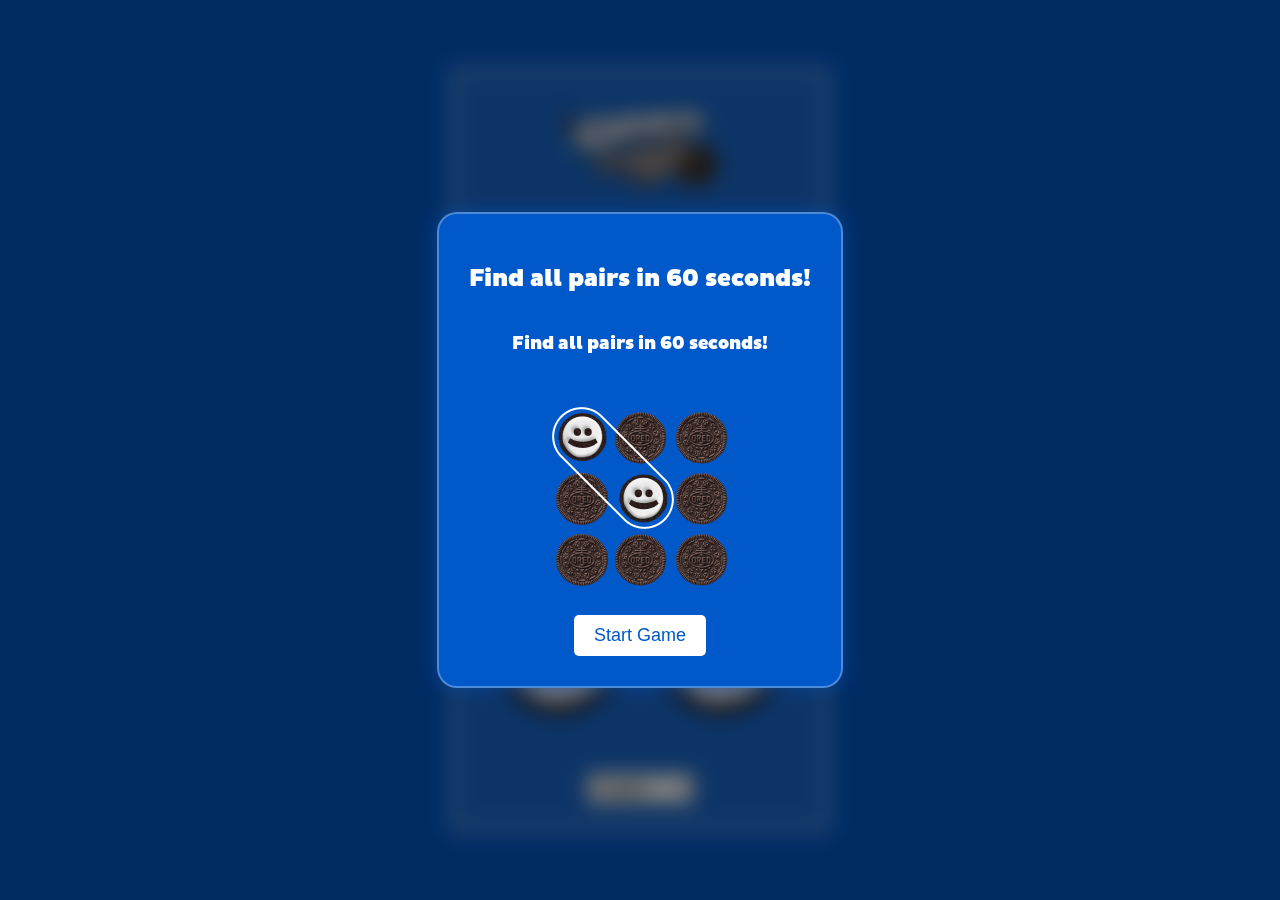
==== full.html @ 978d668b "4" ====
<!DOCTYPE html>
<html lang="en">
<head>
    <meta charset="UTF-8">
    <meta name="viewport" content="width=device-width, initial-scale=1.0">
    <title>Найди пару</title>
    <style>
        @font-face {
            font-family: 'PlutoOreo-Black';
            src: url('assets/PlutoOreo-Black.otf') format('opentype');
        }

        body {
            font-family: 'PlutoOreo-Black', Arial, sans-serif;
            display: flex;
            justify-content: center;
            align-items: center;
            height: 100vh;
            margin: 0;
            background-color: #0058C9;
        }

        .game-container {
            display: flex;
            flex-direction: column;
            align-items: center;
            background-color: rgba(255, 255, 255, 0.1);
            border-radius: 10px;
            padding: 20px;
            animation: pulseShadow 3s ease-in-out infinite;
            border: 10px solid rgba(255, 255, 255, 0.2);
            backdrop-filter: blur(5px);
        }

        .logo {
            max-width: 200px;
            margin-bottom: 20px;
        }

        @keyframes pulseShadow {
            0%, 100% {
                box-shadow: 0 0 20px rgba(0, 0, 0, 0.3);
            }
            50% {
                box-shadow: 0 0 40px rgba(0, 0, 0, 0.5);
            }
        }

        h1 {
            color: white;
            margin-bottom: 20px;
        }

        .game-board {
            display: grid;
            grid-template-columns: repeat(4, 1fr);
            gap: 10px;
            max-width: 400px;
            width: 100%;
            margin-bottom: 20px;
        }

        .game-controls {
            display: flex;
            justify-content: space-around;
            width: 100%;
            margin-bottom: 20px;
        }

        .control-item {
            display: flex;
            flex-direction: column;
            align-items: center;
            justify-content: center;
            position: relative;
            width: 18vh;
            height: 18vh;
        }

        .control-text {
            position: absolute;
            top: 50%;
            left: 50%;
            transform: translate(-50%, -50%);
            color: #2c211f;
            font-weight: bold;
            z-index: 1;
            text-align: center;
            width: 100%;
            font-size: 2.5vh;
            text-transform: uppercase;
            text-shadow: 0px 1px 1px rgba(255,255,255,0.5);
            line-height: 1.2;
        }

        .cookie-image {
            width: 100%;
            height: 100%;
            object-fit: cover;
        }

        .game-board {
            display: grid;
            grid-template-columns: repeat(4, 1fr);
            gap: 10px;
            max-width: 400px;
            width: 100%;
        }

        .card {
            aspect-ratio: 1 / 1;
            background-color: transparent;
            border-radius: 5px;
            display: flex;
            justify-content: center;
            align-items: center;
            cursor: pointer;
            transition: transform 0.3s;
            background-size: cover;
            background-position: center;
            transform: scaleX(-1);
        }

        .card.flipped {
            transform: rotateY(180deg) scaleX(-1);
        }

        .card.matched {
            opacity: 0.7;
        }

        .language-selector {
            margin-top: 20px;
        }

        .language-selector select {
            padding: 5px;
            font-size: 16px;
        }

        .popup-overlay {
            position: fixed;
            top: 0;
            left: 0;
            width: 100%;
            height: 100%;
            background-color: rgba(0, 0, 0, 0.5);
            display: flex;
            justify-content: center;
            align-items: center;
            backdrop-filter: blur(10px);
            z-index: 1000;
        }

        .popup {
            background-color: #0058C9;
            border-radius: 20px;
            padding: 30px;
            max-width: 80%;
            text-align: center;
            box-shadow: 0 0 20px rgba(0, 88, 201, 0.5);
            border: 2px solid rgba(255, 255, 255, 0.3);
            backdrop-filter: blur(5px);
            color: white;
            display: flex;
            flex-direction: column;
            align-items: center;
        }

        .popup h2 {
            font-size: 24px;
            margin-bottom: 20px;
        }

        .popup p {
            font-size: 18px;
            margin-bottom: 20px;
        }

        .score-display {
            position: relative;
            width: 180px;
            height: 180px;
            margin: 0 auto;
        }

        .score-display img {
            width: 100%;
            height: 100%;
            object-fit: contain;
        }

        .score-display .score {
            position: absolute;
            top: 50%;
            left: 50%;
            transform: translate(-50%, -50%);
            font-size: 24px;
            font-weight: bold;
            color: #2c211f;
            text-transform: uppercase;
            text-shadow: 0px 1px 1px rgba(255,255,255,0.5);
            text-align: center;
            line-height: 1.2;
        }

        .start-button, .play-again-button {
            background-color: white;
            color: #0058C9;
            border: none;
            padding: 10px 20px;
            font-size: 18px;
            border-radius: 5px;
            cursor: pointer;
            transition: background-color 0.3s;
        }

        .start-button:hover, .play-again-button:hover {
            background-color: #e0e0e0;
        }

        .tutorial-image {
            max-width: 100%;
            max-height: 300px;
            object-fit: contain;
            margin: 20px 0;
        }

        @media (max-width: 480px) {
            .game-board {
                max-width: 300px;
            }
            .card {
                font-size: 18px;
            }
            .control-item {
                width: 15vh;
                height: 15vh;
            }
            .control-text {
                font-size: 2vh;
            }
        }
    </style>
</head>
<body>
    <div id="start-popup" class="popup-overlay">
        <div class="popup">
            <h2 id="start-title">Инструкция</h2>
            <p id="start-instruction">Найди все пары карточек за 60 секунд!</p>
            <img src="assets/tut.png" alt="Tutorial" class="tutorial-image">
            <button id="start-button" class="start-button">Начать игру</button>
        </div>
    </div>

    <div id="win-popup" class="popup-overlay" style="display: none;">
        <div class="popup">
            <h2 id="win-title">Победа!</h2>
            <p id="win-text">Вы нашли все пары!</p>
            <div class="score-display">
                <img src="assets/cookie_back.png" alt="Score Background">
                <div id="win-score" class="score">0</div>
            </div>
            <button id="play-again-button-win" class="play-again-button">Играть снова</button>
        </div>
    </div>

    <div id="end-popup" class="popup-overlay" style="display: none;">
        <div class="popup">
            <h2 id="end-title">Игра окончена</h2>
            <p id="end-text">Время вышло!</p>
            <div class="score-display">
                <img src="assets/cookie_back.png" alt="Score Background">
                <div id="final-score" class="score">0</div>
            </div>
            <button id="play-again-button" class="play-again-button">Играть снова</button>
        </div>
    </div>

    <div class="game-container">
        <img src="assets/logo.png" alt="Game Logo" class="logo">
        <div id="gameBoard" class="game-board"></div>
        <div class="game-controls">
            <div class="control-item">
                <span class="control-text" id="timer">ВРЕМЯ:<br>60</span>
                <img src="assets/cookie_back.png" alt="Cookie" class="cookie-image">
            </div>
            <div class="control-item">
                <span class="control-text" id="score">ОЧКИ:<br>0</span>
                <img src="assets/cookie_back.png" alt="Cookie" class="cookie-image">
            </div>
        </div>
        <div class="language-selector">
            <select id="language-select">
                <option value="en">English</option>
                <option value="ru">Русский</option>
                <option value="kk">Қазақша</option>
                <option value="uz">O'zbek</option>
                <option value="ka">ქართული</option>
            </select>
        </div>
    </div>
    <script>
        const gameBoard = document.getElementById('gameBoard');
        const timerDisplay = document.getElementById('timer');
        const scoreDisplay = document.getElementById('score');
        const languageSelect = document.getElementById('language-select');
        const cardTypes = ['card_1', 'card_2', 'card_3', 'card_4', 'card_5', 'card_6', 'card_7', 'card_8'];
        let cards = [];
        let flippedCards = [];
        let matchedPairs = 0;
        let score = 0;
        let timeLeft = 60;
        let timerInterval;
        let currentLanguage = 'ru';

        const translations = {
            en: {
                title: "Find a Pair",
                instruction: "Find all pairs in 60 seconds!",
                startGame: "Start Game",
                victory: "Victory!",
                allPairsFound: "You found all pairs!",
                gameOver: "Game Over",
                timeUp: "Time's up!",
                playAgain: "Play Again",
                time: "TIME",
                score: "SCORE"
            },
            ru: {
                title: "Найди пару",
                instruction: "Найди все пары за 60 секунд!",
                startGame: "Начать игру",
                victory: "Победа!",
                allPairsFound: "Вы нашли все пары!",
                gameOver: "Игра окончена",
                timeUp: "Время вышло!",
                playAgain: "Играть снова",
                time: "ВРЕМЯ",
                score: "ОЧКИ"
            },
            kk: {
                title: "Жұпты табыңыз",
                instruction: "Барлық жұптарды 60 секунд ішінде табыңыз!",
                startGame: "Ойынды бастау",
                victory: "Жеңіс!",
                allPairsFound: "Сіз барлық жұптарды таптыңыз!",
                gameOver: "Ойын аяқталды",
                timeUp: "Уақыт бітті!",
                playAgain: "Қайта ойнау",
                time: "УАҚЫТ",
                score: "ҰПАЙ"
            },
            uz: {
                title: "Juftni toping",
                instruction: "Barcha juftlarni 60 soniya ichida toping!",
                startGame: "O'yinni boshlash",
                victory: "G'alaba!",
                allPairsFound: "Siz barcha juftlarni topdingiz!",
                gameOver: "O'yin tugadi",
                timeUp: "Vaqt tugadi!",
                playAgain: "Qayta o'ynash",
                time: "VAQT",
                score: "OCHKO"
            },
            ka: {
                title: "იპოვე წყვილი",
                instruction: "იპოვე ყველა წყვილი 60 წამში!",
                startGame: "თამაშის დაწყება",
                victory: "გამარჯვება!",
                allPairsFound: "თქვენ იპოვეთ ყველა წყვილი!",
                gameOver: "თამაში დასრულდა",
                timeUp: "დრო ამოიწურა!",
                playAgain: "თავიდან თამაში",
                time: "დრო",
                score: "ქულა"
            }
        };

        function updateLanguage() {
            currentLanguage = languageSelect.value;
            const elements = {
                'start-title': translations[currentLanguage].instruction,
                'start-instruction': translations[currentLanguage].instruction,
                'start-button': translations[currentLanguage].startGame,
                'win-title': translations[currentLanguage].victory,
                'win-text': translations[currentLanguage].allPairsFound,
                'end-title': translations[currentLanguage].gameOver,
                'end-text': translations[currentLanguage].timeUp,
                'play-again-button': translations[currentLanguage].playAgain,
                'play-again-button-win': translations[currentLanguage].playAgain
            };

            for (const [id, text] of Object.entries(elements)) {
                const element = document.getElementById(id);
                if (element) {
                    element.textContent = text;
                }
            }

            updateTimer();
            updateScore();
        }

        function shuffleArray(array) {
            for (let i = array.length - 1; i > 0; i--) {
                const j = Math.floor(Math.random() * (i + 1));
                [array[i], array[j]] = [array[j], array[i]];
            }
            return array;
        }

        function createCard(cardType) {
            const card = document.createElement('div');
            card.classList.add('card');
            card.dataset.cardType = cardType;
            card.style.backgroundImage = 'url("assets/card_close.png")';
            card.addEventListener('click', flipCard);
            return card;
        }

        function flipCard() {
            if (flippedCards.length < 2 && !this.classList.contains('flipped') && !this.classList.contains('matched')) {
                this.classList.add('flipped');
                this.style.backgroundImage = `url('assets/${this.dataset.cardType}.png')`;
                flippedCards.push(this);

                if (flippedCards.length === 2) {
                    setTimeout(checkMatch, 500);
                }
            }
        }

        function checkMatch() {
            const [card1, card2] = flippedCards;
            if (card1.dataset.cardType === card2.dataset.cardType) {
                card1.classList.add('matched');
                card2.classList.add('matched');
                matchedPairs++;
                score += 10;
                updateScore();
                if (matchedPairs === cardTypes.length) {
                    clearInterval(timerInterval);
                    setTimeout(showWinPopup, 500);
                }
            } else {
                setTimeout(() => {
                    card1.classList.remove('flipped');
                    card2.classList.remove('flipped');
                    card1.style.backgroundImage = 'url("assets/card_close.png")';
                    card2.style.backgroundImage = 'url("assets/card_close.png")';
                }, 500);
            }
            flippedCards = [];
        }

        function updateTimer() {
            const minutes = Math.floor(timeLeft / 60);
            const seconds = timeLeft % 60;
            timerDisplay.innerHTML = `${translations[currentLanguage].time}:<br>${minutes}:${seconds < 10 ? '0' + seconds : seconds}`;
            if (timeLeft > 0) {
                timeLeft--;
            } else {
                clearInterval(timerInterval);
                showEndPopup();
            }
        }

        function updateScore() {
            scoreDisplay.innerHTML = `${translations[currentLanguage].score}:<br>${score}`;
        }

        function showStartPopup() {
            document.getElementById('start-popup').style.display = 'flex';
        }

        function hideStartPopup() {
            document.getElementById('start-popup').style.display = 'none';
        }

        function showWinPopup() {
            document.getElementById('win-popup').style.display = 'flex';
            document.getElementById('win-score').textContent = score;
        }

        function showEndPopup() {
            document.getElementById('end-popup').style.display = 'flex';
            document.getElementById('final-score').textContent = score;
        }

        function hidePopups() {
            document.getElementById('win-popup').style.display = 'none';
            document.getElementById('end-popup').style.display = 'none';
        }

        function startGame() {
            resetGame();
            hidePopups();
            timerInterval = setInterval(updateTimer, 1000);
        }

        function resetGame() {
            gameBoard.innerHTML = '';
            cards = [];
            flippedCards = [];
            matchedPairs = 0;
            score = 0;
            timeLeft = 60;
            clearInterval(timerInterval);
            updateScore();
            updateTimer();
            initGame();
        }

        function initGame() {
            updateLanguage();
            const gameCardTypes = shuffleArray([...cardTypes, ...cardTypes]);
            gameCardTypes.forEach(cardType => {
                const card = createCard(cardType);
                gameBoard.appendChild(card);
                cards.push(card);
            });
        }

        document.getElementById('start-button').addEventListener('click', () => {
            hideStartPopup();
            startGame();
        });

        document.getElementById('play-again-button').addEventListener('click', () => {
            hidePopups();
            startGame();
        });

        document.getElementById('play-again-button-win').addEventListener('click', () => {
            hidePopups();
            startGame();
        });

        languageSelect.addEventListener('change', updateLanguage);
        showStartPopup();
        initGame();
    </script>
</body>
</html>
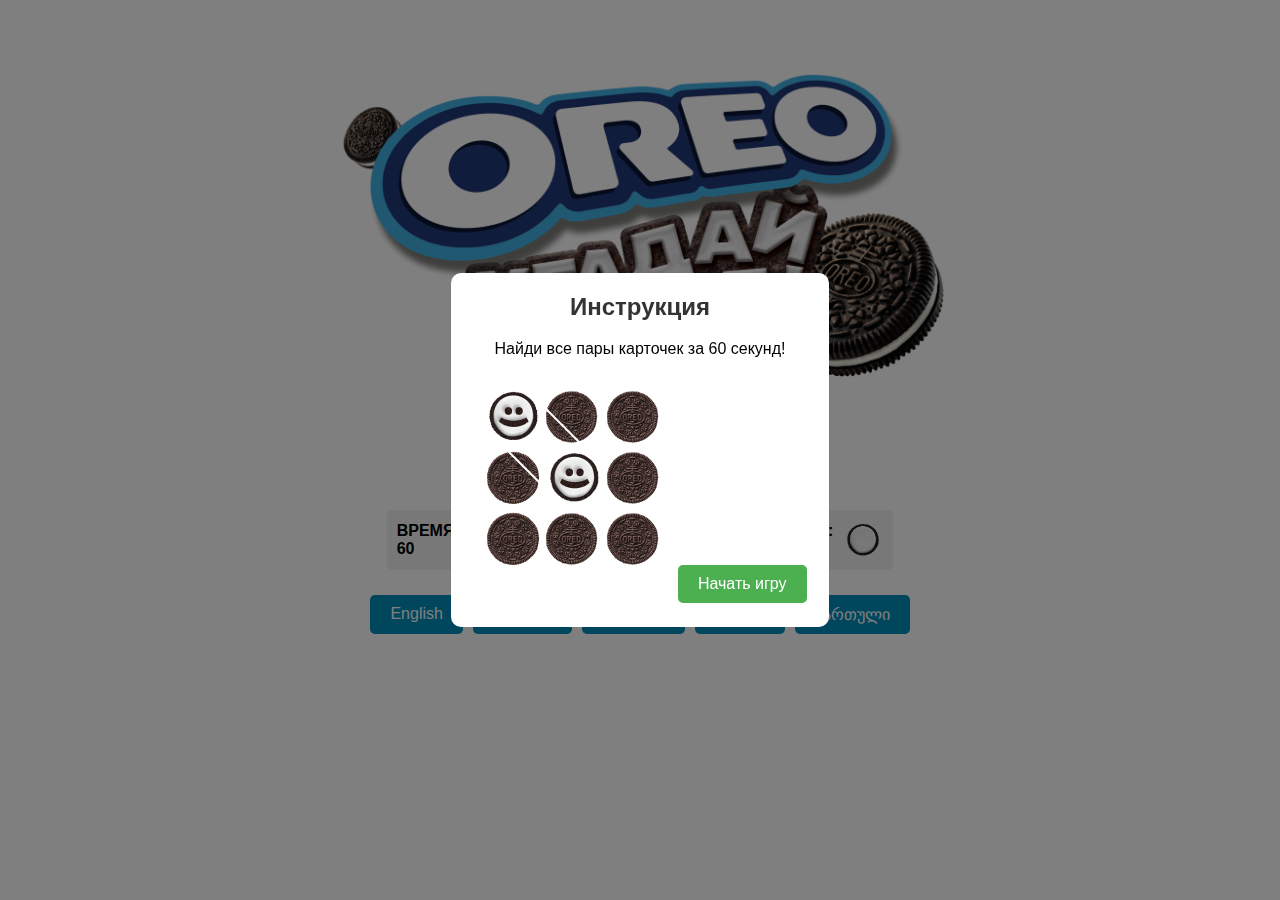
==== commit f820cfaf: "7" ====
--- a/full.html
+++ b/full.html
@@ -5,140 +5,20 @@
     <meta name="viewport" content="width=device-width, initial-scale=1.0">
     <title>Найди пару</title>
     <style>
-        @font-face {
-            font-family: 'PlutoOreo-Black';
-            src: url('assets/PlutoOreo-Black.otf') format('opentype');
-        }
-
-        body {
-            font-family: 'PlutoOreo-Black', Arial, sans-serif;
-            display: flex;
-            justify-content: center;
-            align-items: center;
-            height: 100vh;
-            margin: 0;
-            background-color: #0058C9;
-        }
-
-        .game-container {
-            display: flex;
-            flex-direction: column;
-            align-items: center;
-            background-color: rgba(255, 255, 255, 0.1);
-            border-radius: 10px;
+        /* Изолированные стили для игры Memory */
+        .memory-game-container {
+            font-family: Arial, sans-serif;
+            max-width: 800px;
+            margin: 0 auto;
             padding: 20px;
-            animation: pulseShadow 3s ease-in-out infinite;
-            border: 10px solid rgba(255, 255, 255, 0.2);
-            backdrop-filter: blur(5px);
-        }
-
-        .logo {
-            max-width: 200px;
-            margin-bottom: 20px;
-        }
-
-        @keyframes pulseShadow {
-            0%, 100% {
-                box-shadow: 0 0 20px rgba(0, 0, 0, 0.3);
-            }
-            50% {
-                box-shadow: 0 0 40px rgba(0, 0, 0, 0.5);
-            }
-        }
-
-        h1 {
-            color: white;
-            margin-bottom: 20px;
-        }
-
-        .game-board {
-            display: grid;
-            grid-template-columns: repeat(4, 1fr);
-            gap: 10px;
-            max-width: 400px;
-            width: 100%;
-            margin-bottom: 20px;
-        }
-
-        .game-controls {
-            display: flex;
-            justify-content: space-around;
-            width: 100%;
-            margin-bottom: 20px;
-        }
-
-        .control-item {
-            display: flex;
-            flex-direction: column;
-            align-items: center;
-            justify-content: center;
-            position: relative;
-            width: 18vh;
-            height: 18vh;
-        }
-
-        .control-text {
-            position: absolute;
-            top: 50%;
-            left: 50%;
-            transform: translate(-50%, -50%);
-            color: #2c211f;
-            font-weight: bold;
-            z-index: 1;
-            text-align: center;
-            width: 100%;
-            font-size: 2.5vh;
-            text-transform: uppercase;
-            text-shadow: 0px 1px 1px rgba(255,255,255,0.5);
-            line-height: 1.2;
-        }
-
-        .cookie-image {
-            width: 100%;
-            height: 100%;
-            object-fit: cover;
-        }
-
-        .game-board {
-            display: grid;
-            grid-template-columns: repeat(4, 1fr);
-            gap: 10px;
-            max-width: 400px;
-            width: 100%;
-        }
-
-        .card {
-            aspect-ratio: 1 / 1;
-            background-color: transparent;
-            border-radius: 5px;
-            display: flex;
-            justify-content: center;
-            align-items: center;
-            cursor: pointer;
-            transition: transform 0.3s;
-            background-size: cover;
-            background-position: center;
-            transform: scaleX(-1);
-        }
-
-        .card.flipped {
-            transform: rotateY(180deg) scaleX(-1);
-        }
-
-        .card.matched {
-            opacity: 0.7;
-        }
-
-        .language-selector {
-            margin-top: 20px;
-        }
-
-        .language-selector select {
-            padding: 5px;
-            font-size: 16px;
-        }
-
-        .popup-overlay {
+            box-sizing: border-box;
+        }
+
+        .memory-game-container * {
+            box-sizing: border-box;
+        }
+
+        .memory-game-container .popup-overlay {
             position: fixed;
             top: 0;
             left: 0;
@@ -148,156 +28,183 @@
             display: flex;
             justify-content: center;
             align-items: center;
-            backdrop-filter: blur(10px);
             z-index: 1000;
         }
 
-        .popup {
-            background-color: #0058C9;
-            border-radius: 20px;
-            padding: 30px;
+        .memory-game-container .popup {
+            background-color: white;
+            padding: 20px;
+            border-radius: 10px;
+            text-align: center;
             max-width: 80%;
+            max-height: 80%;
+            overflow-y: auto;
+        }
+
+        .memory-game-container h2 {
+            margin-top: 0;
+            color: #333;
+        }
+
+        .memory-game-container .tutorial-image,
+        .memory-game-container .logo {
+            max-width: 100%;
+            height: auto;
+            margin-bottom: 15px;
+        }
+
+        .memory-game-container button {
+            background-color: #4CAF50;
+            border: none;
+            color: white;
+            padding: 10px 20px;
             text-align: center;
-            box-shadow: 0 0 20px rgba(0, 88, 201, 0.5);
-            border: 2px solid rgba(255, 255, 255, 0.3);
-            backdrop-filter: blur(5px);
-            color: white;
+            text-decoration: none;
+            display: inline-block;
+            font-size: 16px;
+            margin: 4px 2px;
+            cursor: pointer;
+            border-radius: 5px;
+            transition: background-color 0.3s;
+        }
+
+        .memory-game-container button:hover {
+            background-color: #45a049;
+        }
+
+        .memory-game-container .game-board {
+            display: grid;
+            grid-template-columns: repeat(4, 1fr);
+            gap: 10px;
+            margin-top: 20px;
+        }
+
+        .memory-game-container .game-controls {
             display: flex;
-            flex-direction: column;
+            justify-content: space-around;
+            margin-top: 20px;
+        }
+
+        .memory-game-container .control-item {
+            display: flex;
             align-items: center;
-        }
-
-        .popup h2 {
-            font-size: 24px;
-            margin-bottom: 20px;
-        }
-
-        .popup p {
-            font-size: 18px;
-            margin-bottom: 20px;
-        }
-
-        .score-display {
+            background-color: #f0f0f0;
+            padding: 10px;
+            border-radius: 5px;
+        }
+
+        .memory-game-container .control-text {
+            font-weight: bold;
+            margin-right: 10px;
+        }
+
+        .memory-game-container .cookie-image {
+            width: 40px;
+            height: 40px;
+        }
+
+        .memory-game-container .language-selector {
+            margin-top: 20px;
+            display: flex;
+            justify-content: center;
+            flex-wrap: wrap;
+        }
+
+        .memory-game-container .language-selector button {
+            margin: 5px;
+            background-color: #008CBA;
+        }
+
+        .memory-game-container .language-selector button:hover {
+            background-color: #007B9A;
+        }
+
+        .memory-game-container .score-display {
             position: relative;
-            width: 180px;
-            height: 180px;
-            margin: 0 auto;
-        }
-
-        .score-display img {
-            width: 100%;
-            height: 100%;
-            object-fit: contain;
-        }
-
-        .score-display .score {
+            display: inline-block;
+        }
+
+        .memory-game-container .score {
             position: absolute;
             top: 50%;
             left: 50%;
             transform: translate(-50%, -50%);
             font-size: 24px;
             font-weight: bold;
-            color: #2c211f;
-            text-transform: uppercase;
-            text-shadow: 0px 1px 1px rgba(255,255,255,0.5);
-            text-align: center;
-            line-height: 1.2;
-        }
-
-        .start-button, .play-again-button {
-            background-color: white;
-            color: #0058C9;
-            border: none;
-            padding: 10px 20px;
-            font-size: 18px;
-            border-radius: 5px;
-            cursor: pointer;
-            transition: background-color 0.3s;
-        }
-
-        .start-button:hover, .play-again-button:hover {
-            background-color: #e0e0e0;
-        }
-
-        .tutorial-image {
-            max-width: 100%;
-            max-height: 300px;
-            object-fit: contain;
-            margin: 20px 0;
-        }
-
-        @media (max-width: 480px) {
-            .game-board {
-                max-width: 300px;
-            }
-            .card {
-                font-size: 18px;
-            }
-            .control-item {
-                width: 15vh;
-                height: 15vh;
-            }
-            .control-text {
-                font-size: 2vh;
+            color: #333;
+        }
+
+        @media (max-width: 600px) {
+            .memory-game-container .game-board {
+                grid-template-columns: repeat(3, 1fr);
+            }
+            
+            .memory-game-container .game-controls {
+                flex-direction: column;
+                align-items: center;
+            }
+            
+            .memory-game-container .control-item {
+                margin-bottom: 10px;
             }
         }
     </style>
 </head>
 <body>
-    <div id="start-popup" class="popup-overlay">
-        <div class="popup">
-            <h2 id="start-title">Инструкция</h2>
-            <p id="start-instruction">Найди все пары карточек за 60 секунд!</p>
-            <img src="assets/tut.png" alt="Tutorial" class="tutorial-image">
-            <button id="start-button" class="start-button">Начать игру</button>
-        </div>
-    </div>
-
-    <div id="win-popup" class="popup-overlay" style="display: none;">
-        <div class="popup">
-            <h2 id="win-title">Победа!</h2>
-            <p id="win-text">Вы нашли все пары!</p>
-            <div class="score-display">
-                <img src="assets/cookie_back.png" alt="Score Background">
-                <div id="win-score" class="score">0</div>
-            </div>
-            <button id="play-again-button-win" class="play-again-button">Играть снова</button>
-        </div>
-    </div>
-
-    <div id="end-popup" class="popup-overlay" style="display: none;">
-        <div class="popup">
-            <h2 id="end-title">Игра окончена</h2>
-            <p id="end-text">Время вышло!</p>
-            <div class="score-display">
-                <img src="assets/cookie_back.png" alt="Score Background">
-                <div id="final-score" class="score">0</div>
-            </div>
-            <button id="play-again-button" class="play-again-button">Играть снова</button>
-        </div>
-    </div>
-
-    <div class="game-container">
-        <img src="assets/logo.png" alt="Game Logo" class="logo">
-        <div id="gameBoard" class="game-board"></div>
-        <div class="game-controls">
-            <div class="control-item">
-                <span class="control-text" id="timer">ВРЕМЯ:<br>60</span>
-                <img src="assets/cookie_back.png" alt="Cookie" class="cookie-image">
-            </div>
-            <div class="control-item">
-                <span class="control-text" id="score">ОЧКИ:<br>0</span>
-                <img src="assets/cookie_back.png" alt="Cookie" class="cookie-image">
+    <div class="memory-game-container">
+        <div id="start-popup" class="popup-overlay">
+            <div class="popup">
+                <h2 id="start-title">Инструкция</h2>
+                <p>Найди все пары карточек за 60 секунд!</p>
+                <img src="assets/tut.png" alt="Tutorial" class="tutorial-image">
+                <button onclick="startGame()">Начать игру</button>
             </div>
         </div>
-        <div class="language-selector">
-            <select id="language-select">
-                <option value="en">English</option>
-                <option value="ru">Русский</option>
-                <option value="kk">Қазақша</option>
-                <option value="uz">O'zbek</option>
-                <option value="ka">ქართული</option>
-            </select>
+
+        <div id="win-popup" class="popup-overlay" style="display: none;">
+            <div class="popup">
+                <h2 id="win-title">Победа!</h2>
+                <p>Вы нашли все пары!</p>
+                <div class="score-display">
+                    <img src="assets/cookie_back.png" alt="Score Background">
+                    <div id="win-score" class="score">0</div>
+                </div>
+                <button onclick="restartGame()">Играть снова</button>
+            </div>
+        </div>
+
+        <div id="end-popup" class="popup-overlay" style="display: none;">
+            <div class="popup">
+                <h2 id="end-title">Игра окончена</h2>
+                <p>Время вышло!</p>
+                <div class="score-display">
+                    <img src="assets/cookie_back.png" alt="Score Background">
+                    <div id="final-score" class="score">0</div>
+                </div>
+                <button onclick="restartGame()">Играть снова</button>
+            </div>
+        </div>
+
+        <div class="game-container">
+            <img src="assets/logo.png" alt="Game Logo" class="logo">
+            <div id="gameBoard" class="game-board"></div>
+            <div class="game-controls">
+                <div class="control-item">
+                    <span id="timer" class="control-text">ВРЕМЯ:<br>60</span>
+                    <img src="assets/cookie_back.png" alt="Cookie" class="cookie-image">
+                </div>
+                <div class="control-item">
+                    <span id="score" class="control-text">ОЧКИ:<br>0</span>
+                    <img src="assets/cookie_back.png" alt="Cookie" class="cookie-image">
+                </div>
+            </div>
+            <div class="language-selector">
+                <button onclick="changeLanguage('en')">English</button>
+                <button onclick="changeLanguage('ru')">Русский</button>
+                <button onclick="changeLanguage('kz')">Қазақша</button>
+                <button onclick="changeLanguage('uz')">O'zbek</button>
+                <button onclick="changeLanguage('ge')">ქართული</button>
+            </div>
         </div>
     </div>
     <script>
